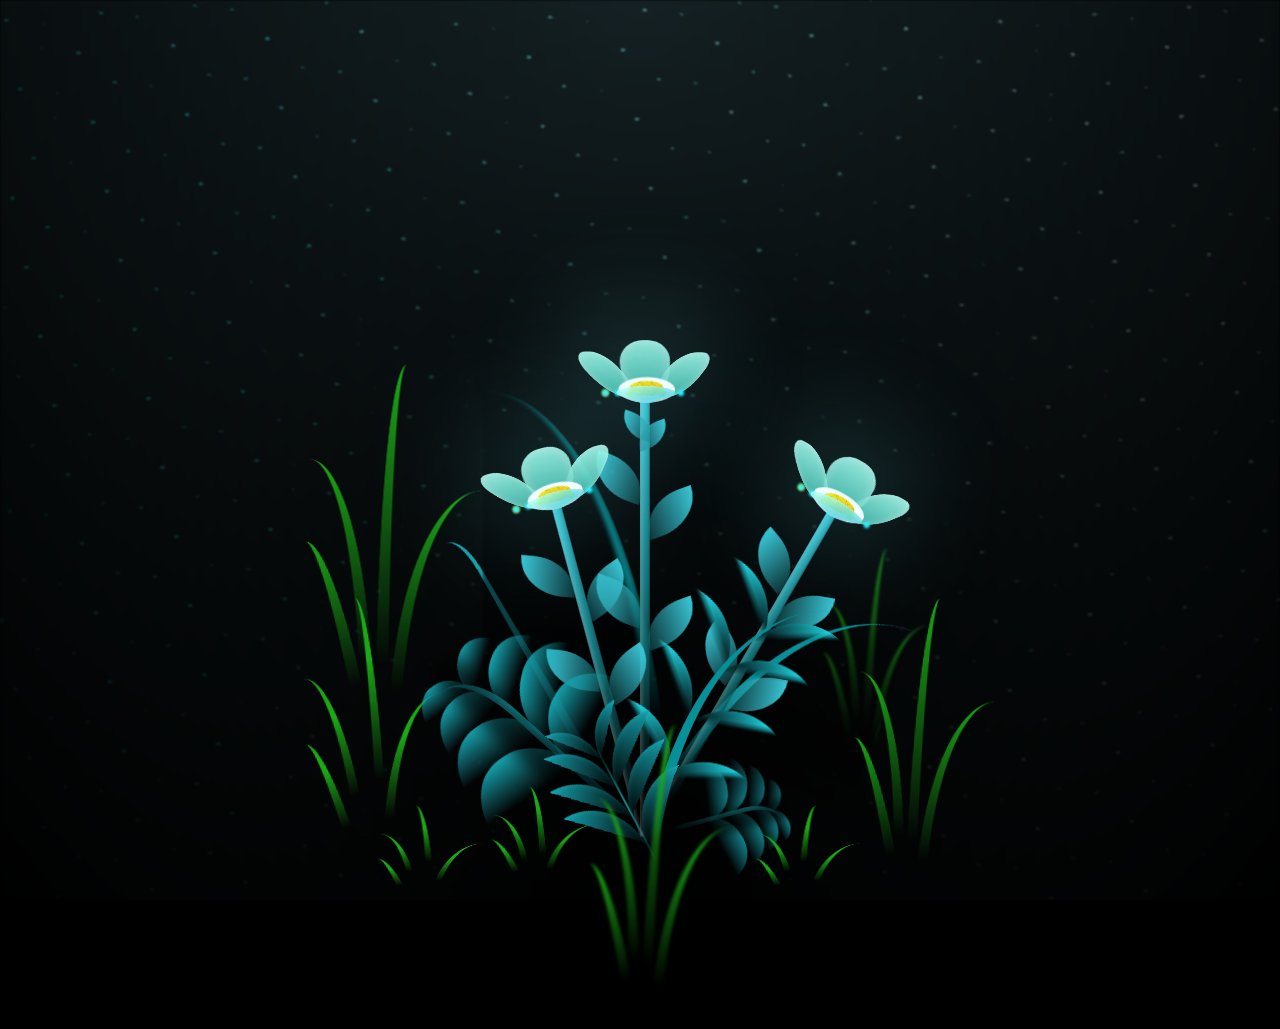
==== index.html @ 1236a578 "Add files via upload" ====
<!DOCTYPE html>
<html lang="en">
<head>
    <meta charset="UTF-8">
    <meta name="viewport" content="width=device-width, initial-scale=1.0">
    <title>Bitanemm⭐</title>
      <link rel="stylesheet" type="text/css" href="style.css">
</head>
  
    <body class="not-loaded">
        <div class="night"></div>
        <div class="flowers">
          <div class="flower flower--1">
            <div class="flower__leafs flower__leafs--1">
              <div class="flower__leaf flower__leaf--1"></div>
              <div class="flower__leaf flower__leaf--2"></div>
              <div class="flower__leaf flower__leaf--3"></div>
              <div class="flower__leaf flower__leaf--4"></div>
              

              <div class="flower__white-circle"></div>
      
              <div class="flower__light flower__light--1"></div>
              <div class="flower__light flower__light--2"></div>
              <div class="flower__light flower__light--3"></div>
              <div class="flower__light flower__light--4"></div>
              <div class="flower__light flower__light--5"></div>
              <div class="flower__light flower__light--6"></div>
              <div class="flower__light flower__light--7"></div>
              <div class="flower__light flower__light--8"></div>
      
            </div>
            <div class="flower__line">
              <div class="flower__line__leaf flower__line__leaf--1"></div>
              <div class="flower__line__leaf flower__line__leaf--2"></div>
              <div class="flower__line__leaf flower__line__leaf--3"></div>
              <div class="flower__line__leaf flower__line__leaf--4"></div>
              <div class="flower__line__leaf flower__line__leaf--5"></div>
              <div class="flower__line__leaf flower__line__leaf--6"></div>
            </div>
          </div>
      
          <div class="flower flower--2">
            <div class="flower__leafs flower__leafs--2">
              <div class="flower__leaf flower__leaf--1"></div>
              <div class="flower__leaf flower__leaf--2"></div>
              <div class="flower__leaf flower__leaf--3"></div>
              <div class="flower__leaf flower__leaf--4"></div>
              <div class="flower__white-circle"></div>
      
              <div class="flower__light flower__light--1"></div>
              <div class="flower__light flower__light--2"></div>
              <div class="flower__light flower__light--3"></div>
              <div class="flower__light flower__light--4"></div>
              <div class="flower__light flower__light--5"></div>
              <div class="flower__light flower__light--6"></div>
              <div class="flower__light flower__light--7"></div>
              <div class="flower__light flower__light--8"></div>
      
            </div>
            <div class="flower__line">
              <div class="flower__line__leaf flower__line__leaf--1"></div>
              <div class="flower__line__leaf flower__line__leaf--2"></div>
              <div class="flower__line__leaf flower__line__leaf--3"></div>
              <div class="flower__line__leaf flower__line__leaf--4"></div>
            </div>
          </div>
      
          <div class="flower flower--3">
            <div class="flower__leafs flower__leafs--3">
              <div class="flower__leaf flower__leaf--1"></div>
              <div class="flower__leaf flower__leaf--2"></div>
              <div class="flower__leaf flower__leaf--3"></div>
              <div class="flower__leaf flower__leaf--4"></div>
              <div class="flower__white-circle"></div>
      
              <div class="flower__light flower__light--1"></div>
              <div class="flower__light flower__light--2"></div>
              <div class="flower__light flower__light--3"></div>
              <div class="flower__light flower__light--4"></div>
              <div class="flower__light flower__light--5"></div>
              <div class="flower__light flower__light--6"></div>
              <div class="flower__light flower__light--7"></div>
              <div class="flower__light flower__light--8"></div>
      
            </div>
            <div class="flower__line">
              <div class="flower__line__leaf flower__line__leaf--1"></div>
              <div class="flower__line__leaf flower__line__leaf--2"></div>
              <div class="flower__line__leaf flower__line__leaf--3"></div>
              <div class="flower__line__leaf flower__line__leaf--4"></div>
            </div>
          </div>
      
          <div class="grow-ans" style="--d:1.2s">
            <div class="flower__g-long">
              <div class="flower__g-long__top"></div>
              <div class="flower__g-long__bottom"></div>
            </div>
          </div>
      
          <div class="growing-grass">
            <div class="flower__grass flower__grass--1">
              <div class="flower__grass--top"></div>
              <div class="flower__grass--bottom"></div>
              <div class="flower__grass__leaf flower__grass__leaf--1"></div>
              <div class="flower__grass__leaf flower__grass__leaf--2"></div>
              <div class="flower__grass__leaf flower__grass__leaf--3"></div>
              <div class="flower__grass__leaf flower__grass__leaf--4"></div>
              <div class="flower__grass__leaf flower__grass__leaf--5"></div>
              <div class="flower__grass__leaf flower__grass__leaf--6"></div>
              <div class="flower__grass__leaf flower__grass__leaf--7"></div>
              <div class="flower__grass__leaf flower__grass__leaf--8"></div>
              <div class="flower__grass__overlay"></div>
            </div>
          </div>
      
          <div class="growing-grass">
            <div class="flower__grass flower__grass--2">
              <div class="flower__grass--top"></div>
              <div class="flower__grass--bottom"></div>
              <div class="flower__grass__leaf flower__grass__leaf--1"></div>
              <div class="flower__grass__leaf flower__grass__leaf--2"></div>
              <div class="flower__grass__leaf flower__grass__leaf--3"></div>
              <div class="flower__grass__leaf flower__grass__leaf--4"></div>
              <div class="flower__grass__leaf flower__grass__leaf--5"></div>
              <div class="flower__grass__leaf flower__grass__leaf--6"></div>
              <div class="flower__grass__leaf flower__grass__leaf--7"></div>
              <div class="flower__grass__leaf flower__grass__leaf--8"></div>
              <div class="flower__grass__overlay"></div>
            </div>
          </div>
      
          <div class="grow-ans" style="--d:2.4s">
            <div class="flower__g-right flower__g-right--1">
              <div class="leaf"></div>
            </div>
          </div>
      
          <div class="grow-ans" style="--d:2.8s">
            <div class="flower__g-right flower__g-right--2">
              <div class="leaf"></div>
            </div>
          </div>
      
          <div class="grow-ans" style="--d:2.8s">
            <div class="flower__g-front">
              <div class="flower__g-front__leaf-wrapper flower__g-front__leaf-wrapper--1">
                <div class="flower__g-front__leaf"></div>
              </div>
              <div class="flower__g-front__leaf-wrapper flower__g-front__leaf-wrapper--2">
                <div class="flower__g-front__leaf"></div>
              </div>
              <div class="flower__g-front__leaf-wrapper flower__g-front__leaf-wrapper--3">
                <div class="flower__g-front__leaf"></div>
              </div>
              <div class="flower__g-front__leaf-wrapper flower__g-front__leaf-wrapper--4">
                <div class="flower__g-front__leaf"></div>
              </div>
              <div class="flower__g-front__leaf-wrapper flower__g-front__leaf-wrapper--5">
                <div class="flower__g-front__leaf"></div>
              </div>
              <div class="flower__g-front__leaf-wrapper flower__g-front__leaf-wrapper--6">
                <div class="flower__g-front__leaf"></div>
              </div>
              <div class="flower__g-front__leaf-wrapper flower__g-front__leaf-wrapper--7">
                <div class="flower__g-front__leaf"></div>
              </div>
              <div class="flower__g-front__leaf-wrapper flower__g-front__leaf-wrapper--8">
                <div class="flower__g-front__leaf"></div>
              </div>
              <div class="flower__g-front__line"></div>
            </div>
          </div>
      
          <div class="grow-ans" style="--d:3.2s">
            <div class="flower__g-fr">
              <div class="leaf"></div>
              <div class="flower__g-fr__leaf flower__g-fr__leaf--1"></div>
              <div class="flower__g-fr__leaf flower__g-fr__leaf--2"></div>
              <div class="flower__g-fr__leaf flower__g-fr__leaf--3"></div>
              <div class="flower__g-fr__leaf flower__g-fr__leaf--4"></div>
              <div class="flower__g-fr__leaf flower__g-fr__leaf--5"></div>
              <div class="flower__g-fr__leaf flower__g-fr__leaf--6"></div>
              <div class="flower__g-fr__leaf flower__g-fr__leaf--7"></div>
              <div class="flower__g-fr__leaf flower__g-fr__leaf--8"></div>
            </div>
          </div>
      
          <div class="long-g long-g--0">
            <div class="grow-ans" style="--d:3s">
              <div class="leaf leaf--0"></div>
            </div>
            <div class="grow-ans" style="--d:2.2s">
              <div class="leaf leaf--1"></div>
            </div>
            <div class="grow-ans" style="--d:3.4s">
              <div class="leaf leaf--2"></div>
            </div>
            <div class="grow-ans" style="--d:3.6s">
              <div class="leaf leaf--3"></div>
            </div>
          </div>
      
          <div class="long-g long-g--1">
            <div class="grow-ans" style="--d:3.6s">
              <div class="leaf leaf--0"></div>
            </div>
            <div class="grow-ans" style="--d:3.8s">
              <div class="leaf leaf--1"></div>
            </div>
            <div class="grow-ans" style="--d:4s">
              <div class="leaf leaf--2"></div>
            </div>
            <div class="grow-ans" style="--d:4.2s">
              <div class="leaf leaf--3"></div>
            </div>
          </div>
      
          <div class="long-g long-g--2">
            <div class="grow-ans" style="--d:4s">
              <div class="leaf leaf--0"></div>
            </div>
            <div class="grow-ans" style="--d:4.2s">
              <div class="leaf leaf--1"></div>
            </div>
            <div class="grow-ans" style="--d:4.4s">
              <div class="leaf leaf--2"></div>
            </div>
            <div class="grow-ans" style="--d:4.6s">
              <div class="leaf leaf--3"></div>
            </div>
          </div>
      
          <div class="long-g long-g--3">
            <div class="grow-ans" style="--d:4s">
              <div class="leaf leaf--0"></div>
            </div>
            <div class="grow-ans" style="--d:4.2s">
              <div class="leaf leaf--1"></div>
            </div>
            <div class="grow-ans" style="--d:3s">
              <div class="leaf leaf--2"></div>
            </div>
            <div class="grow-ans" style="--d:3.6s">
              <div class="leaf leaf--3"></div>
            </div>
          </div>
      
          <div class="long-g long-g--4">
            <div class="grow-ans" style="--d:4s">
              <div class="leaf leaf--0"></div>
            </div>
            <div class="grow-ans" style="--d:4.2s">
              <div class="leaf leaf--1"></div>
            </div>
            <div class="grow-ans" style="--d:3s">
              <div class="leaf leaf--2"></div>
            </div>
            <div class="grow-ans" style="--d:3.6s">
              <div class="leaf leaf--3"></div>
            </div>
          </div>
      
          <div class="long-g long-g--5">
            <div class="grow-ans" style="--d:4s">
              <div class="leaf leaf--0"></div>
            </div>
            <div class="grow-ans" style="--d:4.2s">
              <div class="leaf leaf--1"></div>
            </div>
            <div class="grow-ans" style="--d:3s">
              <div class="leaf leaf--2"></div>
            </div>
            <div class="grow-ans" style="--d:3.6s">
              <div class="leaf leaf--3"></div>
            </div>
          </div>
      
          <div class="long-g long-g--6">
            <div class="grow-ans" style="--d:4.2s">
              <div class="leaf leaf--0"></div>
            </div>
            <div class="grow-ans" style="--d:4.4s">
              <div class="leaf leaf--1"></div>
            </div>
            <div class="grow-ans" style="--d:4.6s">
              <div class="leaf leaf--2"></div>
            </div>
            <div class="grow-ans" style="--d:4.8s">
              <div class="leaf leaf--3"></div>
            </div>
          </div>
      
          <div class="long-g long-g--7">
            <div class="grow-ans" style="--d:3s">
              <div class="leaf leaf--0"></div>
            </div>
            <div class="grow-ans" style="--d:3.2s">
              <div class="leaf leaf--1"></div>
            </div>
            <div class="grow-ans" style="--d:3.5s">
              <div class="leaf leaf--2"></div>
            </div>
            <div class="grow-ans" style="--d:3.6s">
              <div class="leaf leaf--3"></div>
            </div>
          </div>
        </div>
       
        <script src="java.js"></script>
      </body>
</html>
---- style.css ----
*,
*::after,
*::before {
  padding: 0;
  margin: 0;
  box-sizing: border-box;
}

:root {
  --dark-color: #000;
}

body {
  display: flex;
  align-items: flex-end;
  justify-content: center;
  min-height: 100vh;
  background-color: var(--dark-color);
  overflow: hidden;
  perspective: 1000px;
}

.night {
  position: fixed;
  left: 50%;
  top: 0;
  transform: translateX(-50%);
  width: 100%;
  height: 100%;
  filter: blur(0.1vmin);
  background-image: radial-gradient(ellipse at top, transparent 0%, var(--dark-color)), radial-gradient(ellipse at bottom, var(--dark-color), rgba(145, 233, 255, 0.2)), repeating-linear-gradient(220deg, black 0px, black 19px, transparent 19px, transparent 22px), repeating-linear-gradient(189deg, black 0px, black 19px, transparent 19px, transparent 22px), repeating-linear-gradient(148deg, black 0px, black 19px, transparent 19px, transparent 22px), linear-gradient(90deg, #00fffa, #f0f0f0);
}

.flowers {
  position: relative;
  transform: scale(0.7);
}

.flower {
  position: absolute;
  bottom: 10vmin;
  transform-origin: bottom center;
  z-index: 10;
  --fl-speed: 0.8s;
}
.flower--1 {
  animation: moving-flower-1 4s linear infinite;
}
.flower--1 .flower__line {
  height: 70vmin;
  animation-delay: 0.3s;
}
.flower--1 .flower__line__leaf--1 {
  animation: blooming-leaf-right var(--fl-speed) 1.6s backwards;
}
.flower--1 .flower__line__leaf--2 {
  animation: blooming-leaf-right var(--fl-speed) 1.4s backwards;
}
.flower--1 .flower__line__leaf--3 {
  animation: blooming-leaf-left var(--fl-speed) 1.2s backwards;
}
.flower--1 .flower__line__leaf--4 {
  animation: blooming-leaf-left var(--fl-speed) 1s backwards;
}
.flower--1 .flower__line__leaf--5 {
  animation: blooming-leaf-right var(--fl-speed) 1.8s backwards;
}
.flower--1 .flower__line__leaf--6 {
  animation: blooming-leaf-left var(--fl-speed) 2s backwards;
}
.flower--2 {
  left: 50%;
  transform: rotate(30deg);
  animation: moving-flower-2 4s linear infinite;
}
.flower--2 .flower__line {
  height: 60vmin;
  animation-delay: 0.8s;
}
.flower--2 .flower__line__leaf--1 {
  animation: blooming-leaf-right var(--fl-speed) 1.9s backwards;
}
.flower--2 .flower__line__leaf--2 {
  animation: blooming-leaf-right var(--fl-speed) 1.7s backwards;
}
.flower--2 .flower__line__leaf--3 {
  animation: blooming-leaf-left var(--fl-speed) 1.5s backwards;
}
.flower--2 .flower__line__leaf--4 {
  animation: blooming-leaf-left var(--fl-speed) 1.3s backwards;
}
.flower--3 {
  left: 50%;
  transform: rotate(-15deg);
  animation: moving-flower-3 4s linear infinite;
}
.flower--3 .flower__line {
  animation-delay: 0.9s;
}
.flower--3 .flower__line__leaf--1 {
  animation: blooming-leaf-right var(--fl-speed) 2.5s backwards;
}
.flower--3 .flower__line__leaf--2 {
  animation: blooming-leaf-right var(--fl-speed) 2.3s backwards;
}
.flower--3 .flower__line__leaf--3 {
  animation: blooming-leaf-left var(--fl-speed) 2.1s backwards;
}
.flower--3 .flower__line__leaf--4 {
  animation: blooming-leaf-left var(--fl-speed) 1.9s backwards;
}
.flower__leafs {
  position: relative;
  animation: blooming-flower 2s backwards;
}
.flower__leafs--1 {
  animation-delay: 1.1s;
}
.flower__leafs--2 {
  animation-delay: 1.4s;
}
.flower__leafs--3 {
  animation-delay: 1.7s;
}
.flower__leafs::after {
  content: "";
  position: absolute;
  left: 0;
  top: 0;
  transform: translate(-50%, -100%);
  width: 8vmin;
  height: 8vmin;
  background-color: #6bf0ff;
  filter: blur(10vmin);
}
.flower__leaf {
  position: absolute;
  bottom: 0;
  left: 50%;
  width: 8vmin;
  height: 11vmin;
  border-radius: 51% 49% 47% 53%/44% 45% 55% 69%;
  background-color: #65e6cc;
  background-image: linear-gradient(to top, #40bbab, #a7ffee);
  transform-origin: bottom center;
  opacity: 0.9;
  box-shadow: inset 0 0 2vmin rgba(255, 255, 255, 0.5);
}
.flower__leaf--1 {
  transform: translate(-10%, 1%) rotateY(40deg) rotateX(-50deg);
}
.flower__leaf--2 {
  transform: translate(-50%, -4%) rotateX(40deg);
}
.flower__leaf--3 {
  transform: translate(-90%, 0%) rotateY(45deg) rotateX(50deg);
}
.flower__leaf--4 {
  width: 8vmin;
  height: 8vmin;
  transform-origin: bottom left;
  border-radius: 4vmin 10vmin 4vmin 4vmin;
  transform: translate(0%, 18%) rotateX(70deg) rotate(-43deg);
  background-image: linear-gradient(to top, #39c6d6, #a7ffee);
  z-index: 1;
  opacity: 0.8;
}
.flower__white-circle {
  position: absolute;
  left: -3.5vmin;
  top: -3vmin;
  width: 9vmin;
  height: 4vmin;
  border-radius: 50%;
  background-color: #fff;
}
.flower__white-circle::after {
  content: "";
  position: absolute;
  left: 50%;
  top: 45%;
  transform: translate(-50%, -50%);
  width: 60%;
  height: 60%;
  border-radius: inherit;
  background-image: repeating-linear-gradient(135deg, rgba(0, 0, 0, 0.03) 0px, rgba(0, 0, 0, 0.03) 1px, transparent 1px, transparent 12px), repeating-linear-gradient(45deg, rgba(0, 0, 0, 0.03) 0px, rgba(0, 0, 0, 0.03) 1px, transparent 1px, transparent 12px), repeating-linear-gradient(67.5deg, rgba(0, 0, 0, 0.03) 0px, rgba(0, 0, 0, 0.03) 1px, transparent 1px, transparent 12px), repeating-linear-gradient(135deg, rgba(0, 0, 0, 0.03) 0px, rgba(0, 0, 0, 0.03) 1px, transparent 1px, transparent 12px), repeating-linear-gradient(45deg, rgba(0, 0, 0, 0.03) 0px, rgba(0, 0, 0, 0.03) 1px, transparent 1px, transparent 12px), repeating-linear-gradient(112.5deg, rgba(0, 0, 0, 0.03) 0px, rgba(0, 0, 0, 0.03) 1px, transparent 1px, transparent 12px), repeating-linear-gradient(112.5deg, rgba(0, 0, 0, 0.03) 0px, rgba(0, 0, 0, 0.03) 1px, transparent 1px, transparent 12px), repeating-linear-gradient(45deg, rgba(0, 0, 0, 0.03) 0px, rgba(0, 0, 0, 0.03) 1px, transparent 1px, transparent 12px), repeating-linear-gradient(22.5deg, rgba(0, 0, 0, 0.03) 0px, rgba(0, 0, 0, 0.03) 1px, transparent 1px, transparent 12px), repeating-linear-gradient(45deg, rgba(0, 0, 0, 0.03) 0px, rgba(0, 0, 0, 0.03) 1px, transparent 1px, transparent 12px), repeating-linear-gradient(22.5deg, rgba(0, 0, 0, 0.03) 0px, rgba(0, 0, 0, 0.03) 1px, transparent 1px, transparent 12px), repeating-linear-gradient(135deg, rgba(0, 0, 0, 0.03) 0px, rgba(0, 0, 0, 0.03) 1px, transparent 1px, transparent 12px), repeating-linear-gradient(157.5deg, rgba(0, 0, 0, 0.03) 0px, rgba(0, 0, 0, 0.03) 1px, transparent 1px, transparent 12px), repeating-linear-gradient(67.5deg, rgba(0, 0, 0, 0.03) 0px, rgba(0, 0, 0, 0.03) 1px, transparent 1px, transparent 12px), repeating-linear-gradient(67.5deg, rgba(0, 0, 0, 0.03) 0px, rgba(0, 0, 0, 0.03) 1px, transparent 1px, transparent 12px), linear-gradient(90deg, #ffeb12, #ffce00);
}
.flower__line {
  height: 55vmin;
  width: 1.5vmin;
  background-image: linear-gradient(to left, rgba(0, 0, 0, 0.2), transparent, rgba(255, 255, 255, 0.2)), linear-gradient(to top, transparent 10%, #14757a, #39c6d6);
  box-shadow: inset 0 0 2px rgba(0, 0, 0, 0.5);
  animation: grow-flower-tree 4s backwards;
}
.flower__line__leaf {
  --w: 7vmin;
  --h: calc(var(--w) + 2vmin);
  position: absolute;
  top: 20%;
  left: 90%;
  width: var(--w);
  height: var(--h);
  border-top-right-radius: var(--h);
  border-bottom-left-radius: var(--h);
  background-image: linear-gradient(to top, rgba(20, 117, 122, 0.4), #39c6d6);
}
.flower__line__leaf--1 {
  transform: rotate(70deg) rotateY(30deg);
}
.flower__line__leaf--2 {
  top: 45%;
  transform: rotate(70deg) rotateY(30deg);
}
.flower__line__leaf--3, .flower__line__leaf--4, .flower__line__leaf--6 {
  border-top-right-radius: 0;
  border-bottom-left-radius: 0;
  border-top-left-radius: var(--h);
  border-bottom-right-radius: var(--h);
  left: -460%;
  top: 12%;
  transform: rotate(-70deg) rotateY(30deg);
}
.flower__line__leaf--4 {
  top: 40%;
}
.flower__line__leaf--5 {
  top: 0;
  transform-origin: left;
  transform: rotate(70deg) rotateY(30deg) scale(0.6);
}
.flower__line__leaf--6 {
  top: -2%;
  left: -450%;
  transform-origin: right;
  transform: rotate(-70deg) rotateY(30deg) scale(0.6);
}
.flower__light {
  position: absolute;
  bottom: 0vmin;
  width: 1vmin;
  height: 1vmin;
  background-color: #fffb00;
  border-radius: 50%;
  filter: blur(0.2vmin);
  animation: light-ans 4s linear infinite backwards;
}
.flower__light:nth-child(odd) {
  background-color: #23f0ff;
}
.flower__light--1 {
  left: -2vmin;
  animation-delay: 1s;
}
.flower__light--2 {
  left: 3vmin;
  animation-delay: 0.5s;
}
.flower__light--3 {
  left: -6vmin;
  animation-delay: 0.3s;
}
.flower__light--4 {
  left: 6vmin;
  animation-delay: 0.9s;
}
.flower__light--5 {
  left: -1vmin;
  animation-delay: 1.5s;
}
.flower__light--6 {
  left: -4vmin;
  animation-delay: 3s;
}
.flower__light--7 {
  left: 3vmin;
  animation-delay: 2s;
}
.flower__light--8 {
  left: -6vmin;
  animation-delay: 3.5s;
}
.flower__grass {
  --c: #159faa;
  --line-w: 1.5vmin;
  position: absolute;
  bottom: 12vmin;
  left: -7vmin;
  display: flex;
  flex-direction: column;
  align-items: flex-end;
  z-index: 20;
  transform-origin: bottom center;
  transform: rotate(-48deg) rotateY(40deg);
}
.flower__grass--1 {
  animation: moving-grass 2s linear infinite;
}
.flower__grass--2 {
  left: 2vmin;
  bottom: 10vmin;
  transform: scale(0.5) rotate(75deg) rotateX(10deg) rotateY(-200deg);
  opacity: 0.8;
  z-index: 0;
  animation: moving-grass--2 1.5s linear infinite;
}
.flower__grass--top {
  width: 7vmin;
  height: 10vmin;
  border-top-right-radius: 100%;
  border-right: var(--line-w) solid var(--c);
  transform-origin: bottom center;
  transform: rotate(-2deg);
}
.flower__grass--bottom {
  margin-top: -2px;
  width: var(--line-w);
  height: 25vmin;
  background-image: linear-gradient(to top, transparent, var(--c));
}
.flower__grass__leaf {
  --size: 10vmin;
  position: absolute;
  width: calc(var(--size) * 2.1);
  height: var(--size);
  border-top-left-radius: var(--size);
  border-top-right-radius: var(--size);
  background-image: linear-gradient(to top, transparent, transparent 30%, var(--c));
  z-index: 100;
}
.flower__grass__leaf--1 {
  top: -6%;
  left: 30%;
  --size: 6vmin;
  transform: rotate(-20deg);
  animation: growing-grass-ans--1 2s 2.6s backwards;
}
@keyframes growing-grass-ans--1 {
  0% {
    transform-origin: bottom left;
    transform: rotate(-20deg) scale(0);
  }
}
.flower__grass__leaf--2 {
  top: -5%;
  left: -110%;
  --size: 6vmin;
  transform: rotate(10deg);
  animation: growing-grass-ans--2 2s 2.4s linear backwards;
}
@keyframes growing-grass-ans--2 {
  0% {
    transform-origin: bottom right;
    transform: rotate(10deg) scale(0);
  }
}
.flower__grass__leaf--3 {
  top: 5%;
  left: 60%;
  --size: 8vmin;
  transform: rotate(-18deg) rotateX(-20deg);
  animation: growing-grass-ans--3 2s 2.2s linear backwards;
}
@keyframes growing-grass-ans--3 {
  0% {
    transform-origin: bottom left;
    transform: rotate(-18deg) rotateX(-20deg) scale(0);
  }
}
.flower__grass__leaf--4 {
  top: 6%;
  left: -135%;
  --size: 8vmin;
  transform: rotate(2deg);
  animation: growing-grass-ans--4 2s 2s linear backwards;
}
@keyframes growing-grass-ans--4 {
  0% {
    transform-origin: bottom right;
    transform: rotate(2deg) scale(0);
  }
}
.flower__grass__leaf--5 {
  top: 20%;
  left: 60%;
  --size: 10vmin;
  transform: rotate(-24deg) rotateX(-20deg);
  animation: growing-grass-ans--5 2s 1.8s linear backwards;
}
@keyframes growing-grass-ans--5 {
  0% {
    transform-origin: bottom left;
    transform: rotate(-24deg) rotateX(-20deg) scale(0);
  }
}
.flower__grass__leaf--6 {
  top: 22%;
  left: -180%;
  --size: 10vmin;
  transform: rotate(10deg);
  animation: growing-grass-ans--6 2s 1.6s linear backwards;
}
@keyframes growing-grass-ans--6 {
  0% {
    transform-origin: bottom right;
    transform: rotate(10deg) scale(0);
  }
}
.flower__grass__leaf--7 {
  top: 39%;
  left: 70%;
  --size: 10vmin;
  transform: rotate(-10deg);
  animation: growing-grass-ans--7 2s 1.4s linear backwards;
}
@keyframes growing-grass-ans--7 {
  0% {
    transform-origin: bottom left;
    transform: rotate(-10deg) scale(0);
  }
}
.flower__grass__leaf--8 {
  top: 40%;
  left: -215%;
  --size: 11vmin;
  transform: rotate(10deg);
  animation: growing-grass-ans--8 2s 1.2s linear backwards;
}
@keyframes growing-grass-ans--8 {
  0% {
    transform-origin: bottom right;
    transform: rotate(10deg) scale(0);
  }
}
.flower__grass__overlay {
  position: absolute;
  top: -10%;
  right: 0%;
  width: 100%;
  height: 100%;
  background-color: rgba(0, 0, 0, 0.6);
  filter: blur(1.5vmin);
  z-index: 100;
}
.flower__g-long {
  --w: 2vmin;
  --h: 6vmin;
  --c: #159faa;
  position: absolute;
  bottom: 10vmin;
  left: -3vmin;
  transform-origin: bottom center;
  transform: rotate(-30deg) rotateY(-20deg);
  display: flex;
  flex-direction: column;
  align-items: flex-end;
  animation: flower-g-long-ans 3s linear infinite;
}
@keyframes flower-g-long-ans {
  0%, 100% {
    transform: rotate(-30deg) rotateY(-20deg);
  }
  50% {
    transform: rotate(-32deg) rotateY(-20deg);
  }
}
.flower__g-long__top {
  top: calc(var(--h) * -1);
  width: calc(var(--w) + 1vmin);
  height: var(--h);
  border-top-right-radius: 100%;
  border-right: 0.7vmin solid var(--c);
  transform: translate(-0.7vmin, 1vmin);
}
.flower__g-long__bottom {
  width: var(--w);
  height: 50vmin;
  transform-origin: bottom center;
  background-image: linear-gradient(to top, transparent 30%, var(--c));
  box-shadow: inset 0 0 2px rgba(0, 0, 0, 0.5);
  clip-path: polygon(35% 0, 65% 1%, 100% 100%, 0% 100%);
}
.flower__g-right {
  position: absolute;
  bottom: 6vmin;
  left: -2vmin;
  transform-origin: bottom left;
  transform: rotate(20deg);
}
.flower__g-right .leaf {
  width: 30vmin;
  height: 50vmin;
  border-top-left-radius: 100%;
  border-left: 2vmin solid #079097;
  background-image: linear-gradient(to bottom, transparent, var(--dark-color) 60%);
  mask-image: linear-gradient(to top, transparent 30%, #079097 60%);
}
.flower__g-right--1 {
  animation: flower-g-right-ans 2.5s linear infinite;
}
.flower__g-right--2 {
  left: 5vmin;
  transform: rotateY(-180deg);
  animation: flower-g-right-ans--2 3s linear infinite;
}
.flower__g-right--2 .leaf {
  height: 75vmin;
  filter: blur(0.3vmin);
  opacity: 0.8;
}
@keyframes flower-g-right-ans {
  0%, 100% {
    transform: rotate(20deg);
  }
  50% {
    transform: rotate(24deg) rotateX(-20deg);
  }
}
@keyframes flower-g-right-ans--2 {
  0%, 100% {
    transform: rotateY(-180deg) rotate(0deg) rotateX(-20deg);
  }
  50% {
    transform: rotateY(-180deg) rotate(6deg) rotateX(-20deg);
  }
}
.flower__g-front {
  position: absolute;
  bottom: 6vmin;
  left: 2.5vmin;
  z-index: 100;
  transform-origin: bottom center;
  transform: rotate(-28deg) rotateY(30deg) scale(1.04);
  animation: flower__g-front-ans 2s linear infinite;
}
@keyframes flower__g-front-ans {
  0%, 100% {
    transform: rotate(-28deg) rotateY(30deg) scale(1.04);
  }
  50% {
    transform: rotate(-35deg) rotateY(40deg) scale(1.04);
  }
}
.flower__g-front__line {
  width: 0.3vmin;
  height: 20vmin;
  background-image: linear-gradient(to top, transparent, #079097, transparent 100%);
  position: relative;
}
.flower__g-front__leaf-wrapper {
  position: absolute;
  top: 0;
  left: 0;
  transform-origin: bottom left;
  transform: rotate(10deg);
}
.flower__g-front__leaf-wrapper:nth-child(even) {
  left: 0vmin;
  transform: rotateY(-180deg) rotate(5deg);
  animation: flower__g-front__leaf-left-ans 1s ease-in backwards;
}
.flower__g-front__leaf-wrapper:nth-child(odd) {
  animation: flower__g-front__leaf-ans 1s ease-in backwards;
}
.flower__g-front__leaf-wrapper--1 {
  top: -8vmin;
  transform: scale(0.7);
  animation: flower__g-front__leaf-ans 1s 5.5s ease-in backwards !important;
}
.flower__g-front__leaf-wrapper--2 {
  top: -8vmin;
  transform: rotateY(-180deg) scale(0.7) !important;
  animation: flower__g-front__leaf-left-ans-2 1s 4.6s ease-in backwards !important;
}
.flower__g-front__leaf-wrapper--3 {
  top: -3vmin;
  animation: flower__g-front__leaf-ans 1s 4.6s ease-in backwards;
}
.flower__g-front__leaf-wrapper--4 {
  top: -3vmin;
  transform: rotateY(-180deg) scale(0.9) !important;
  animation: flower__g-front__leaf-left-ans-2 1s 4.6s ease-in backwards !important;
}
@keyframes flower__g-front__leaf-left-ans-2 {
  0% {
    transform: rotateY(-180deg) scale(0);
  }
}
.flower__g-front__leaf-wrapper--5, .flower__g-front__leaf-wrapper--6 {
  top: 2vmin;
}
.flower__g-front__leaf-wrapper--7, .flower__g-front__leaf-wrapper--8 {
  top: 6.5vmin;
}
.flower__g-front__leaf-wrapper--2 {
  animation-delay: 5.2s !important;
}
.flower__g-front__leaf-wrapper--3 {
  animation-delay: 4.9s !important;
}
.flower__g-front__leaf-wrapper--5 {
  animation-delay: 4.3s !important;
}
.flower__g-front__leaf-wrapper--6 {
  animation-delay: 4.1s !important;
}
.flower__g-front__leaf-wrapper--7 {
  animation-delay: 3.8s !important;
}
.flower__g-front__leaf-wrapper--8 {
  animation-delay: 3.5s !important;
}
@keyframes flower__g-front__leaf-ans {
  0% {
    transform: rotate(10deg) scale(0);
  }
}
@keyframes flower__g-front__leaf-left-ans {
  0% {
    transform: rotateY(-180deg) rotate(5deg) scale(0);
  }
}
.flower__g-front__leaf {
  width: 10vmin;
  height: 10vmin;
  border-radius: 100% 0% 0% 100%/100% 100% 0% 0%;
  box-shadow: inset 0 2px 1vmin rgba(44, 238, 252, 0.2);
  background-image: linear-gradient(to bottom left, transparent, var(--dark-color)), linear-gradient(to bottom right, #159faa 50%, transparent 50%, transparent);
  -webkit-mask-image: linear-gradient(to bottom right, #159faa 50%, transparent 50%, transparent);
  mask-image: linear-gradient(to bottom right, #159faa 50%, transparent 50%, transparent);
}
.flower__g-fr {
  position: absolute;
  bottom: -4vmin;
  left: vmin;
  transform-origin: bottom left;
  z-index: 10;
  animation: flower__g-fr-ans 2s linear infinite;
}
@keyframes flower__g-fr-ans {
  0%, 100% {
    transform: rotate(2deg);
  }
  50% {
    transform: rotate(4deg);
  }
}
.flower__g-fr .leaf {
  width: 30vmin;
  height: 50vmin;
  border-top-left-radius: 100%;
  border-left: 2vmin solid #079097;
  mask-image: linear-gradient(to top, transparent 25%, #079097 50%);
  position: relative;
  z-index: 1;
}
.flower__g-fr__leaf {
  position: absolute;
  top: 0;
  left: 0;
  width: 10vmin;
  height: 10vmin;
  border-radius: 100% 0% 0% 100%/100% 100% 0% 0%;
  box-shadow: inset 0 2px 1vmin rgba(44, 238, 252, 0.2);
  background-image: linear-gradient(to bottom left, transparent, var(--dark-color) 98%), linear-gradient(to bottom right, #23f0ff 45%, transparent 50%, transparent);
  mask-image: linear-gradient(135deg, #159faa 40%, transparent 50%, transparent);
}
.flower__g-fr__leaf--1 {
  left: 20vmin;
  transform: rotate(45deg);
  animation: flower__g-fr-leaft-ans-1 0.5s 5.2s linear backwards;
}
@keyframes flower__g-fr-leaft-ans-1 {
  0% {
    transform-origin: left;
    transform: rotate(45deg) scale(0);
  }
}
.flower__g-fr__leaf--2 {
  left: 12vmin;
  top: -7vmin;
  transform: rotate(25deg) rotateY(-180deg);
  animation: flower__g-fr-leaft-ans-6 0.5s 5s linear backwards;
}
.flower__g-fr__leaf--3 {
  left: 15vmin;
  top: 6vmin;
  transform: rotate(55deg);
  animation: flower__g-fr-leaft-ans-5 0.5s 4.8s linear backwards;
}
.flower__g-fr__leaf--4 {
  left: 6vmin;
  top: -2vmin;
  transform: rotate(25deg) rotateY(-180deg);
  animation: flower__g-fr-leaft-ans-6 0.5s 4.6s linear backwards;
}
.flower__g-fr__leaf--5 {
  left: 10vmin;
  top: 14vmin;
  transform: rotate(55deg);
  animation: flower__g-fr-leaft-ans-5 0.5s 4.4s linear backwards;
}
@keyframes flower__g-fr-leaft-ans-5 {
  0% {
    transform-origin: left;
    transform: rotate(55deg) scale(0);
  }
}
.flower__g-fr__leaf--6 {
  left: 0vmin;
  top: 6vmin;
  transform: rotate(25deg) rotateY(-180deg);
  animation: flower__g-fr-leaft-ans-6 0.5s 4.2s linear backwards;
}
@keyframes flower__g-fr-leaft-ans-6 {
  0% {
    transform-origin: right;
    transform: rotate(25deg) rotateY(-180deg) scale(0);
  }
}
.flower__g-fr__leaf--7 {
  left: 5vmin;
  top: 22vmin;
  transform: rotate(45deg);
  animation: flower__g-fr-leaft-ans-7 0.5s 4s linear backwards;
}
@keyframes flower__g-fr-leaft-ans-7 {
  0% {
    transform-origin: left;
    transform: rotate(45deg) scale(0);
  }
}
.flower__g-fr__leaf--8 {
  left: -4vmin;
  top: 15vmin;
  transform: rotate(15deg) rotateY(-180deg);
  animation: flower__g-fr-leaft-ans-8 0.5s 3.8s linear backwards;
}
@keyframes flower__g-fr-leaft-ans-8 {
  0% {
    transform-origin: right;
    transform: rotate(15deg) rotateY(-180deg) scale(0);
  }
}

.long-g {
  position: absolute;
  bottom: 25vmin;
  left: -42vmin;
  transform-origin: bottom left;
}
.long-g--1 {
  bottom: 0vmin;
  transform: scale(0.8) rotate(-5deg);
}
.long-g--1 .leaf {
mask-image: linear-gradient(to top, transparent 40%, #079097 80%) !important;
}
.long-g--1 .leaf--1 {
  --w: 5vmin;
  --h: 60vmin;
  left: -2vmin;
  transform: rotate(3deg) rotateY(-180deg);
}
.long-g--2, .long-g--3 {
  bottom: -3vmin;
  left: -35vmin;
  transform-origin: center;
  transform: scale(0.6) rotateX(60deg);
}
.long-g--2 .leaf, .long-g--3 .leaf {
  mask-image: linear-gradient(to top, transparent 50%, #079097 80%) !important;
}
.long-g--2 .leaf--1, .long-g--3 .leaf--1 {
  left: -1vmin;
  transform: rotateY(-180deg);
}
.long-g--3 {
  left: -17vmin;
  bottom: 0vmin;
}
.long-g--3 .leaf {
  mask-image: linear-gradient(to top, transparent 40%, #079097 80%) !important;
}
.long-g--4 {
  left: 25vmin;
  bottom: -3vmin;
  transform-origin: center;
  transform: scale(0.6) rotateX(60deg);
}
.long-g--4 .leaf {
  mask-image: linear-gradient(to top, transparent 50%, #079097 80%) !important;
}
.long-g--5 {
  left: 42vmin;
  bottom: 0vmin;
  transform: scale(0.8) rotate(2deg);
}
.long-g--6 {
  left: 0vmin;
  bottom: -20vmin;
  z-index: 100;
  filter: blur(0.3vmin);
  transform: scale(0.8) rotate(2deg);
}
.long-g--7 {
  left: 35vmin;
  bottom: 20vmin;
  z-index: -1;
  filter: blur(0.3vmin);
  transform: scale(0.6) rotate(2deg);
  opacity: 0.7;
}
.long-g .leaf {
  --w: 15vmin;
  --h: 40vmin;
  --c: #1aaa15;
  position: absolute;
  bottom: 0;
  width: var(--w);
  height: var(--h);
  border-top-left-radius: 100%;
  border-left: 2vmin solid var(--c);
  mask-image: linear-gradient(to top, transparent 20%, var(--dark-color));
  transform-origin: bottom center;
}
.long-g .leaf--0 {
  left: 2vmin;
  animation: leaf-ans-1 4s linear infinite;
}
.long-g .leaf--1 {
  --w: 5vmin;
  --h: 60vmin;
  animation: leaf-ans-1 4s linear infinite;
}
.long-g .leaf--2 {
  --w: 10vmin;
  --h: 40vmin;
  left: -0.5vmin;
  bottom: 5vmin;
  transform-origin: bottom left;
  transform: rotateY(-180deg);
  animation: leaf-ans-2 3s linear infinite;
}
.long-g .leaf--3 {
  --w: 5vmin;
  --h: 30vmin;
  left: -1vmin;
  bottom: 3.2vmin;
  transform-origin: bottom left;
  transform: rotate(-10deg) rotateY(-180deg);
  animation: leaf-ans-3 3s linear infinite;
}

@keyframes leaf-ans-1 {
  0%, 100% {
    transform: rotate(-5deg) scale(1);
  }
  50% {
    transform: rotate(5deg) scale(1.1);
  }
}
@keyframes leaf-ans-2 {
  0%, 100% {
    transform: rotateY(-180deg) rotate(5deg);
  }
  50% {
    transform: rotateY(-180deg) rotate(0deg) scale(1.1);
  }
}
@keyframes leaf-ans-3 {
  0%, 100% {
    transform: rotate(-10deg) rotateY(-180deg);
  }
  50% {
    transform: rotate(-20deg) rotateY(-180deg);
  }
}
.grow-ans {
  animation: grow-ans 2s var(--d) backwards;
}

@keyframes grow-ans {
  0% {
    transform: scale(0);
    opacity: 0;
  }
}
@keyframes light-ans {
  0% {
    opacity: 0;
    transform: translateY(0vmin);
  }
  25% {
    opacity: 1;
    transform: translateY(-5vmin) translateX(-2vmin);
  }
  50% {
    opacity: 1;
    transform: translateY(-15vmin) translateX(2vmin);
    filter: blur(0.2vmin);
  }
  75% {
    transform: translateY(-20vmin) translateX(-2vmin);
    filter: blur(0.2vmin);
  }
  100% {
    transform: translateY(-30vmin);
    opacity: 0;
    filter: blur(1vmin);
  }
}
@keyframes moving-flower-1 {
  0%, 100% {
    transform: rotate(2deg);
  }
  50% {
    transform: rotate(-2deg);
  }
}
@keyframes moving-flower-2 {
  0%, 100% {
    transform: rotate(18deg);
  }
  50% {
    transform: rotate(14deg);
  }
}
@keyframes moving-flower-3 {
  0%, 100% {
    transform: rotate(-18deg);
  }
  50% {
    transform: rotate(-20deg) rotateY(-10deg);
  }
}
@keyframes blooming-leaf-right {
  0% {
    transform-origin: left;
    transform: rotate(70deg) rotateY(30deg) scale(0);
  }
}
@keyframes blooming-leaf-left {
  0% {
    transform-origin: right;
    transform: rotate(-70deg) rotateY(30deg) scale(0);
  }
}
@keyframes grow-flower-tree {
  0% {
    height: 0;
    border-radius: 1vmin;
  }
}
@keyframes blooming-flower {
  0% {
    transform: scale(0);
  }
}
@keyframes moving-grass {
  0%, 100% {
    transform: rotate(-48deg) rotateY(40deg);
  }
  50% {
    transform: rotate(-50deg) rotateY(40deg);
  }
}
@keyframes moving-grass--2 {
  0%, 100% {
    transform: scale(0.5) rotate(75deg) rotateX(10deg) rotateY(-200deg);
  }
  50% {
    transform: scale(0.5) rotate(79deg) rotateX(10deg) rotateY(-200deg);
  }
}
.growing-grass {
  animation: growing-grass-ans 1s 2s backwards;
}

@keyframes growing-grass-ans {
  0% {
    transform: scale(0);
  }
}
.not-loaded * {
  animation-play-state: paused !important;
}
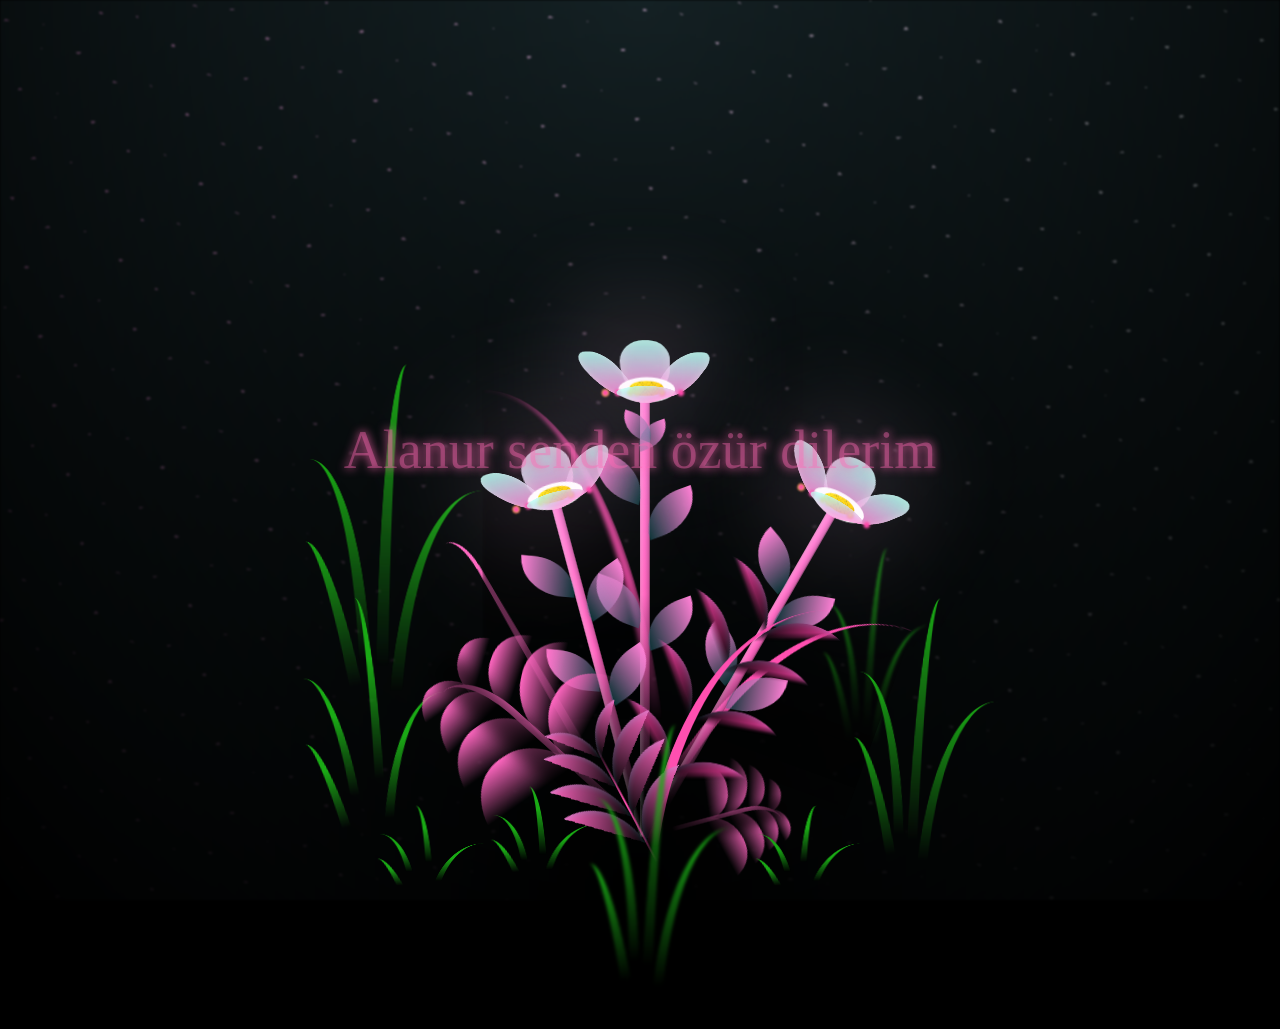
==== commit 8f138154: "Add files via upload" ====
--- a/index.html
+++ b/index.html
@@ -3,8 +3,8 @@
 <head>
     <meta charset="UTF-8">
     <meta name="viewport" content="width=device-width, initial-scale=1.0">
-    <title>Bitanemm⭐</title>
-      <link rel="stylesheet" type="text/css" href="style.css">
+    <title>Güzelim</title>
+      <link rel="stylesheet" type="text/css" href="style1.0.css">
 </head>
   
     <body class="not-loaded">
--- a/style1.0.css
+++ b/style1.0.css
@@ -0,0 +1,1001 @@
+*,
+*::after,
+*::before {
+  padding: 0;
+  margin: 0;
+  box-sizing: border-box;
+}
+
+:root {
+  --dark-color: #000;
+}
+
+body {
+  display: flex;
+  align-items: flex-end;
+  justify-content: center;
+  min-height: 100vh;
+  background-color: var(--dark-color);
+  overflow: hidden;
+  perspective: 1000px;
+}
+
+.night {
+  position: fixed;
+  left: 50%;
+  top: 0;
+  transform: translateX(-50%);
+  width: 100%;
+  height: 100%;
+  filter: blur(0.1vmin);
+  background-image: radial-gradient(ellipse at top, transparent 0%, var(--dark-color)), radial-gradient(ellipse at bottom, var(--dark-color), rgba(145, 233, 255, 0.2)), repeating-linear-gradient(220deg, black 0px, black 19px, transparent 19px, transparent 22px), repeating-linear-gradient(189deg, black 0px, black 19px, transparent 19px, transparent 22px), repeating-linear-gradient(148deg, black 0px, black 19px, transparent 19px, transparent 22px), linear-gradient(90deg, #ff80d5, #f0f0f0);
+}
+
+.flowers {
+  position: relative;
+  transform: scale(0.7);
+}
+
+.flower {
+  position: absolute;
+  bottom: 10vmin;
+  transform-origin: bottom center;
+  z-index: 10;
+  --fl-speed: 0.8s;
+}
+.flower--1 {
+  animation: moving-flower-1 4s linear infinite;
+}
+.flower--1 .flower__line {
+  height: 70vmin;
+  animation-delay: 0.3s;
+}
+.flower--1 .flower__line__leaf--1 {
+  animation: blooming-leaf-right var(--fl-speed) 1.6s backwards;
+}
+.flower--1 .flower__line__leaf--2 {
+  animation: blooming-leaf-right var(--fl-speed) 1.4s backwards;
+}
+.flower--1 .flower__line__leaf--3 {
+  animation: blooming-leaf-left var(--fl-speed) 1.2s backwards;
+}
+.flower--1 .flower__line__leaf--4 {
+  animation: blooming-leaf-left var(--fl-speed) 1s backwards;
+}
+.flower--1 .flower__line__leaf--5 {
+  animation: blooming-leaf-right var(--fl-speed) 1.8s backwards;
+}
+.flower--1 .flower__line__leaf--6 {
+  animation: blooming-leaf-left var(--fl-speed) 2s backwards;
+}
+.flower--2 {
+  left: 50%;
+  transform: rotate(30deg);
+  animation: moving-flower-2 4s linear infinite;
+}
+.flower--2 .flower__line {
+  height: 60vmin;
+  animation-delay: 0.8s;
+}
+.flower--2 .flower__line__leaf--1 {
+  animation: blooming-leaf-right var(--fl-speed) 1.9s backwards;
+}
+.flower--2 .flower__line__leaf--2 {
+  animation: blooming-leaf-right var(--fl-speed) 1.7s backwards;
+}
+.flower--2 .flower__line__leaf--3 {
+  animation: blooming-leaf-left var(--fl-speed) 1.5s backwards;
+}
+.flower--2 .flower__line__leaf--4 {
+  animation: blooming-leaf-left var(--fl-speed) 1.3s backwards;
+}
+.flower--3 {
+  left: 50%;
+  transform: rotate(-15deg);
+  animation: moving-flower-3 4s linear infinite;
+}
+.flower--3 .flower__line {
+  animation-delay: 0.9s;
+}
+.flower--3 .flower__line__leaf--1 {
+  animation: blooming-leaf-right var(--fl-speed) 2.5s backwards;
+}
+.flower--3 .flower__line__leaf--2 {
+  animation: blooming-leaf-right var(--fl-speed) 2.3s backwards;
+}
+.flower--3 .flower__line__leaf--3 {
+  animation: blooming-leaf-left var(--fl-speed) 2.1s backwards;
+}
+.flower--3 .flower__line__leaf--4 {
+  animation: blooming-leaf-left var(--fl-speed) 1.9s backwards;
+}
+.flower__leafs {
+  position: relative;
+  animation: blooming-flower 2s backwards;
+}
+.flower__leafs--1 {
+  animation-delay: 1.1s;
+}
+.flower__leafs--2 {
+  animation-delay: 1.4s;
+}
+.flower__leafs--3 {
+  animation-delay: 1.7s;
+}
+.flower__leafs::after {
+  content: "";
+  position: absolute;
+  left: 0;
+  top: 0;
+  transform: translate(-50%, -100%);
+  width: 8vmin;
+  height: 8vmin;
+  background-color: #ffc6f4;
+  filter: blur(10vmin);
+}
+.flower__leaf {
+  position: absolute;
+  bottom: 0;
+  left: 50%;
+  width: 8vmin;
+  height: 11vmin;
+  border-radius: 51% 49% 47% 53%/44% 45% 55% 69%;
+  background-color: #ffbaf4;
+  background-image: linear-gradient(to top, #ff80d5, #a7ffee);
+  transform-origin: bottom center;
+  opacity: 0.9;
+  box-shadow: inset 0 0 2vmin rgba(255, 255, 255, 0.5);
+}
+.flower__leaf--1 {
+  transform: translate(-10%, 1%) rotateY(40deg) rotateX(-50deg);
+}
+.flower__leaf--2 {
+  transform: translate(-50%, -4%) rotateX(40deg);
+}
+.flower__leaf--3 {
+  transform: translate(-90%, 0%) rotateY(45deg) rotateX(50deg);
+}
+.flower__leaf--4 {
+  width: 8vmin;
+  height: 8vmin;
+  transform-origin: bottom left;
+  border-radius: 4vmin 10vmin 4vmin 4vmin;
+  transform: translate(0%, 18%) rotateX(70deg) rotate(-43deg);
+  background-image: linear-gradient(to top, #ff80d5, #a7ffee);
+  z-index: 1;
+  opacity: 0.8;
+}
+.flower__white-circle {
+  position: absolute;
+  left: -3.5vmin;
+  top: -3vmin;
+  width: 9vmin;
+  height: 4vmin;
+  border-radius: 50%;
+  background-color: #fff;
+}
+.flower__white-circle::after {
+  content: "";
+  position: absolute;
+  left: 50%;
+  top: 45%;
+  transform: translate(-50%, -50%);
+  width: 60%;
+  height: 60%;
+  border-radius: inherit;
+  background-image: repeating-linear-gradient(135deg, rgba(0, 0, 0, 0.03) 0px, rgba(0, 0, 0, 0.03) 1px, transparent 1px, transparent 12px), repeating-linear-gradient(45deg, rgba(0, 0, 0, 0.03) 0px, rgba(0, 0, 0, 0.03) 1px, transparent 1px, transparent 12px), repeating-linear-gradient(67.5deg, rgba(0, 0, 0, 0.03) 0px, rgba(0, 0, 0, 0.03) 1px, transparent 1px, transparent 12px), repeating-linear-gradient(135deg, rgba(0, 0, 0, 0.03) 0px, rgba(0, 0, 0, 0.03) 1px, transparent 1px, transparent 12px), repeating-linear-gradient(45deg, rgba(0, 0, 0, 0.03) 0px, rgba(0, 0, 0, 0.03) 1px, transparent 1px, transparent 12px), repeating-linear-gradient(112.5deg, rgba(0, 0, 0, 0.03) 0px, rgba(0, 0, 0, 0.03) 1px, transparent 1px, transparent 12px), repeating-linear-gradient(112.5deg, rgba(0, 0, 0, 0.03) 0px, rgba(0, 0, 0, 0.03) 1px, transparent 1px, transparent 12px), repeating-linear-gradient(45deg, rgba(0, 0, 0, 0.03) 0px, rgba(0, 0, 0, 0.03) 1px, transparent 1px, transparent 12px), repeating-linear-gradient(22.5deg, rgba(0, 0, 0, 0.03) 0px, rgba(0, 0, 0, 0.03) 1px, transparent 1px, transparent 12px), repeating-linear-gradient(45deg, rgba(0, 0, 0, 0.03) 0px, rgba(0, 0, 0, 0.03) 1px, transparent 1px, transparent 12px), repeating-linear-gradient(22.5deg, rgba(0, 0, 0, 0.03) 0px, rgba(0, 0, 0, 0.03) 1px, transparent 1px, transparent 12px), repeating-linear-gradient(135deg, rgba(0, 0, 0, 0.03) 0px, rgba(0, 0, 0, 0.03) 1px, transparent 1px, transparent 12px), repeating-linear-gradient(157.5deg, rgba(0, 0, 0, 0.03) 0px, rgba(0, 0, 0, 0.03) 1px, transparent 1px, transparent 12px), repeating-linear-gradient(67.5deg, rgba(0, 0, 0, 0.03) 0px, rgba(0, 0, 0, 0.03) 1px, transparent 1px, transparent 12px), repeating-linear-gradient(67.5deg, rgba(0, 0, 0, 0.03) 0px, rgba(0, 0, 0, 0.03) 1px, transparent 1px, transparent 12px), linear-gradient(90deg, #ffeb12, #ffce00);
+}
+.flower__line {
+  height: 55vmin;
+  width: 1.5vmin;
+  background-image: linear-gradient(to left, rgba(0, 0, 0, 0.2), transparent, rgba(255, 255, 255, 0.2)), linear-gradient(to top, transparent 10%, #ff66c0, #ff80d5);
+  box-shadow: inset 0 0 2px rgba(0, 0, 0, 0.5);
+  animation: grow-flower-tree 4s backwards;
+}
+.flower__line__leaf {
+  --w: 7vmin;
+  --h: calc(var(--w) + 2vmin);
+  position: absolute;
+  top: 20%;
+  left: 90%;
+  width: var(--w);
+  height: var(--h);
+  border-top-right-radius: var(--h);
+  border-bottom-left-radius: var(--h);
+  background-image: linear-gradient(to top, rgba(20, 117, 122, 0.4), #ff80d5);
+}
+.flower__line__leaf--1 {
+  transform: rotate(70deg) rotateY(30deg);
+}
+.flower__line__leaf--2 {
+  top: 45%;
+  transform: rotate(70deg) rotateY(30deg);
+}
+.flower__line__leaf--3, .flower__line__leaf--4, .flower__line__leaf--6 {
+  border-top-right-radius: 0;
+  border-bottom-left-radius: 0;
+  border-top-left-radius: var(--h);
+  border-bottom-right-radius: var(--h);
+  left: -460%;
+  top: 12%;
+  transform: rotate(-70deg) rotateY(30deg);
+}
+.flower__line__leaf--4 {
+  top: 40%;
+}
+.flower__line__leaf--5 {
+  top: 0;
+  transform-origin: left;
+  transform: rotate(70deg) rotateY(30deg) scale(0.6);
+}
+.flower__line__leaf--6 {
+  top: -2%;
+  left: -450%;
+  transform-origin: right;
+  transform: rotate(-70deg) rotateY(30deg) scale(0.6);
+}
+.flower__light {
+  position: absolute;
+  bottom: 0vmin;
+  width: 1vmin;
+  height: 1vmin;
+  background-color: #fffb00;
+  border-radius: 50%;
+  filter: blur(0.2vmin);
+  animation: light-ans 4s linear infinite backwards;
+}
+.flower__light:nth-child(odd) {
+  background-color: #ff40a5;
+}
+.flower__light--1 {
+  left: -2vmin;
+  animation-delay: 1s;
+}
+.flower__light--2 {
+  left: 3vmin;
+  animation-delay: 0.5s;
+}
+.flower__light--3 {
+  left: -6vmin;
+  animation-delay: 0.3s;
+}
+.flower__light--4 {
+  left: 6vmin;
+  animation-delay: 0.9s;
+}
+.flower__light--5 {
+  left: -1vmin;
+  animation-delay: 1.5s;
+}
+.flower__light--6 {
+  left: -4vmin;
+  animation-delay: 3s;
+}
+.flower__light--7 {
+  left: 3vmin;
+  animation-delay: 2s;
+}
+.flower__light--8 {
+  left: -6vmin;
+  animation-delay: 3.5s;
+}
+.flower__grass {
+  --c: #ff66c0;
+  --line-w: 1.5vmin;
+  position: absolute;
+  bottom: 12vmin;
+  left: -7vmin;
+  display: flex;
+  flex-direction: column;
+  align-items: flex-end;
+  z-index: 20;
+  transform-origin: bottom center;
+  transform: rotate(-48deg) rotateY(40deg);
+}
+.flower__grass--1 {
+  animation: moving-grass 2s linear infinite;
+}
+.flower__grass--2 {
+  left: 2vmin;
+  bottom: 10vmin;
+  transform: scale(0.5) rotate(75deg) rotateX(10deg) rotateY(-200deg);
+  opacity: 0.8;
+  z-index: 0;
+  animation: moving-grass--2 1.5s linear infinite;
+}
+.flower__grass--top {
+  width: 7vmin;
+  height: 10vmin;
+  border-top-right-radius: 100%;
+  border-right: var(--line-w) solid var(--c);
+  transform-origin: bottom center;
+  transform: rotate(-2deg);
+}
+.flower__grass--bottom {
+  margin-top: -2px;
+  width: var(--line-w);
+  height: 25vmin;
+  background-image: linear-gradient(to top, transparent, var(--c));
+}
+.flower__grass__leaf {
+  --size: 10vmin;
+  position: absolute;
+  width: calc(var(--size) * 2.1);
+  height: var(--size);
+  border-top-left-radius: var(--size);
+  border-top-right-radius: var(--size);
+  background-image: linear-gradient(to top, transparent, transparent 30%, var(--c));
+  z-index: 100;
+}
+.flower__grass__leaf--1 {
+  top: -6%;
+  left: 30%;
+  --size: 6vmin;
+  transform: rotate(-20deg);
+  animation: growing-grass-ans--1 2s 2.6s backwards;
+}
+@keyframes growing-grass-ans--1 {
+  0% {
+    transform-origin: bottom left;
+    transform: rotate(-20deg) scale(0);
+  }
+}
+.flower__grass__leaf--2 {
+  top: -5%;
+  left: -110%;
+  --size: 6vmin;
+  transform: rotate(10deg);
+  animation: growing-grass-ans--2 2s 2.4s linear backwards;
+}
+@keyframes growing-grass-ans--2 {
+  0% {
+    transform-origin: bottom right;
+    transform: rotate(10deg) scale(0);
+  }
+}
+.flower__grass__leaf--3 {
+  top: 5%;
+  left: 60%;
+  --size: 8vmin;
+  transform: rotate(-18deg) rotateX(-20deg);
+  animation: growing-grass-ans--3 2s 2.2s linear backwards;
+}
+@keyframes growing-grass-ans--3 {
+  0% {
+    transform-origin: bottom left;
+    transform: rotate(-18deg) rotateX(-20deg) scale(0);
+  }
+}
+.flower__grass__leaf--4 {
+  top: 6%;
+  left: -135%;
+  --size: 8vmin;
+  transform: rotate(2deg);
+  animation: growing-grass-ans--4 2s 2s linear backwards;
+}
+@keyframes growing-grass-ans--4 {
+  0% {
+    transform-origin: bottom right;
+    transform: rotate(2deg) scale(0);
+  }
+}
+.flower__grass__leaf--5 {
+  top: 20%;
+  left: 60%;
+  --size: 10vmin;
+  transform: rotate(-24deg) rotateX(-20deg);
+  animation: growing-grass-ans--5 2s 1.8s linear backwards;
+}
+@keyframes growing-grass-ans--5 {
+  0% {
+    transform-origin: bottom left;
+    transform: rotate(-24deg) rotateX(-20deg) scale(0);
+  }
+}
+.flower__grass__leaf--6 {
+  top: 22%;
+  left: -180%;
+  --size: 10vmin;
+  transform: rotate(10deg);
+  animation: growing-grass-ans--6 2s 1.6s linear backwards;
+}
+@keyframes growing-grass-ans--6 {
+  0% {
+    transform-origin: bottom right;
+    transform: rotate(10deg) scale(0);
+  }
+}
+.flower__grass__leaf--7 {
+  top: 39%;
+  left: 70%;
+  --size: 10vmin;
+  transform: rotate(-10deg);
+  animation: growing-grass-ans--7 2s 1.4s linear backwards;
+}
+@keyframes growing-grass-ans--7 {
+  0% {
+    transform-origin: bottom left;
+    transform: rotate(-10deg) scale(0);
+  }
+}
+.flower__grass__leaf--8 {
+  top: 40%;
+  left: -215%;
+  --size: 11vmin;
+  transform: rotate(10deg);
+  animation: growing-grass-ans--8 2s 1.2s linear backwards;
+}
+@keyframes growing-grass-ans--8 {
+  0% {
+    transform-origin: bottom right;
+    transform: rotate(10deg) scale(0);
+  }
+}
+.flower__grass__overlay {
+  position: absolute;
+  top: -10%;
+  right: 0%;
+  width: 100%;
+  height: 100%;
+  background-color: rgba(0, 0, 0, 0.6);
+  filter: blur(1.5vmin);
+  z-index: 100;
+}
+.flower__g-long {
+  --w: 2vmin;
+  --h: 6vmin;
+  --c: #ff66c0;
+  position: absolute;
+  bottom: 10vmin;
+  left: -3vmin;
+  transform-origin: bottom center;
+  transform: rotate(-30deg) rotateY(-20deg);
+  display: flex;
+  flex-direction: column;
+  align-items: flex-end;
+  animation: flower-g-long-ans 3s linear infinite;
+}
+@keyframes flower-g-long-ans {
+  0%, 100% {
+    transform: rotate(-30deg) rotateY(-20deg);
+  }
+  50% {
+    transform: rotate(-32deg) rotateY(-20deg);
+  }
+}
+.flower__g-long__top {
+  top: calc(var(--h) * -1);
+  width: calc(var(--w) + 1vmin);
+  height: var(--h);
+  border-top-right-radius: 100%;
+  border-right: 0.7vmin solid var(--c);
+  transform: translate(-0.7vmin, 1vmin);
+}
+.flower__g-long__bottom {
+  width: var(--w);
+  height: 50vmin;
+  transform-origin: bottom center;
+  background-image: linear-gradient(to top, transparent 30%, var(--c));
+  box-shadow: inset 0 0 2px rgba(0, 0, 0, 0.5);
+  clip-path: polygon(35% 0, 65% 1%, 100% 100%, 0% 100%);
+}
+.flower__g-right {
+  position: absolute;
+  bottom: 6vmin;
+  left: -2vmin;
+  transform-origin: bottom left;
+  transform: rotate(20deg);
+}
+.flower__g-right .leaf {
+  width: 30vmin;
+  height: 50vmin;
+  border-top-left-radius: 100%;
+  border-left: 2vmin solid #ff4fb0;
+  background-image: linear-gradient(to bottom, transparent, var(--dark-color) 60%);
+  mask-image: linear-gradient(to top, transparent 30%, #ff4fb0 60%);
+}
+.flower__g-right--1 {
+  animation: flower-g-right-ans 2.5s linear infinite;
+}
+.flower__g-right--2 {
+  left: 5vmin;
+  transform: rotateY(-180deg);
+  animation: flower-g-right-ans--2 3s linear infinite;
+}
+.flower__g-right--2 .leaf {
+  height: 75vmin;
+  filter: blur(0.3vmin);
+  opacity: 0.8;
+}
+@keyframes flower-g-right-ans {
+  0%, 100% {
+    transform: rotate(20deg);
+  }
+  50% {
+    transform: rotate(24deg) rotateX(-20deg);
+  }
+}
+@keyframes flower-g-right-ans--2 {
+  0%, 100% {
+    transform: rotateY(-180deg) rotate(0deg) rotateX(-20deg);
+  }
+  50% {
+    transform: rotateY(-180deg) rotate(6deg) rotateX(-20deg);
+  }
+}
+.flower__g-front {
+  position: absolute;
+  bottom: 6vmin;
+  left: 2.5vmin;
+  z-index: 100;
+  transform-origin: bottom center;
+  transform: rotate(-28deg) rotateY(30deg) scale(1.04);
+  animation: flower__g-front-ans 2s linear infinite;
+}
+@keyframes flower__g-front-ans {
+  0%, 100% {
+    transform: rotate(-28deg) rotateY(30deg) scale(1.04);
+  }
+  50% {
+    transform: rotate(-35deg) rotateY(40deg) scale(1.04);
+  }
+}
+.flower__g-front__line {
+  width: 0.3vmin;
+  height: 20vmin;
+  background-image: linear-gradient(to top, transparent, #ff4fb0, transparent 100%);
+  position: relative;
+}
+.flower__g-front__leaf-wrapper {
+  position: absolute;
+  top: 0;
+  left: 0;
+  transform-origin: bottom left;
+  transform: rotate(10deg);
+}
+.flower__g-front__leaf-wrapper:nth-child(even) {
+  left: 0vmin;
+  transform: rotateY(-180deg) rotate(5deg);
+  animation: flower__g-front__leaf-left-ans 1s ease-in backwards;
+}
+.flower__g-front__leaf-wrapper:nth-child(odd) {
+  animation: flower__g-front__leaf-ans 1s ease-in backwards;
+}
+.flower__g-front__leaf-wrapper--1 {
+  top: -8vmin;
+  transform: scale(0.7);
+  animation: flower__g-front__leaf-ans 1s 5.5s ease-in backwards !important;
+}
+.flower__g-front__leaf-wrapper--2 {
+  top: -8vmin;
+  transform: rotateY(-180deg) scale(0.7) !important;
+  animation: flower__g-front__leaf-left-ans-2 1s 4.6s ease-in backwards !important;
+}
+.flower__g-front__leaf-wrapper--3 {
+  top: -3vmin;
+  animation: flower__g-front__leaf-ans 1s 4.6s ease-in backwards;
+}
+.flower__g-front__leaf-wrapper--4 {
+  top: -3vmin;
+  transform: rotateY(-180deg) scale(0.9) !important;
+  animation: flower__g-front__leaf-left-ans-2 1s 4.6s ease-in backwards !important;
+}
+@keyframes flower__g-front__leaf-left-ans-2 {
+  0% {
+    transform: rotateY(-180deg) scale(0);
+  }
+}
+.flower__g-front__leaf-wrapper--5, .flower__g-front__leaf-wrapper--6 {
+  top: 2vmin;
+}
+.flower__g-front__leaf-wrapper--7, .flower__g-front__leaf-wrapper--8 {
+  top: 6.5vmin;
+}
+.flower__g-front__leaf-wrapper--2 {
+  animation-delay: 5.2s !important;
+}
+.flower__g-front__leaf-wrapper--3 {
+  animation-delay: 4.9s !important;
+}
+.flower__g-front__leaf-wrapper--5 {
+  animation-delay: 4.3s !important;
+}
+.flower__g-front__leaf-wrapper--6 {
+  animation-delay: 4.1s !important;
+}
+.flower__g-front__leaf-wrapper--7 {
+  animation-delay: 3.8s !important;
+}
+.flower__g-front__leaf-wrapper--8 {
+  animation-delay: 3.5s !important;
+}
+@keyframes flower__g-front__leaf-ans {
+  0% {
+    transform: rotate(10deg) scale(0);
+  }
+}
+@keyframes flower__g-front__leaf-left-ans {
+  0% {
+    transform: rotateY(-180deg) rotate(5deg) scale(0);
+  }
+}
+.flower__g-front__leaf {
+  width: 10vmin;
+  height: 10vmin;
+  border-radius: 100% 0% 0% 100%/100% 100% 0% 0%;
+  box-shadow: inset 0 2px 1vmin rgba(44, 238, 252, 0.2);
+  background-image: linear-gradient(to bottom left, transparent, var(--dark-color)), linear-gradient(to bottom right, #ff66c0 50%, transparent 50%, transparent);
+  -webkit-mask-image: linear-gradient(to bottom right, #ff66c0 50%, transparent 50%, transparent);
+  mask-image: linear-gradient(to bottom right, #ff66c0 50%, transparent 50%, transparent);
+}
+.flower__g-fr {
+  position: absolute;
+  bottom: -4vmin;
+  left: vmin;
+  transform-origin: bottom left;
+  z-index: 10;
+  animation: flower__g-fr-ans 2s linear infinite;
+}
+@keyframes flower__g-fr-ans {
+  0%, 100% {
+    transform: rotate(2deg);
+  }
+  50% {
+    transform: rotate(4deg);
+  }
+}
+.flower__g-fr .leaf {
+  width: 30vmin;
+  height: 50vmin;
+  border-top-left-radius: 100%;
+  border-left: 2vmin solid #ff4fb0;
+  mask-image: linear-gradient(to top, transparent 25%, #ff4fb0 50%);
+  position: relative;
+  z-index: 1;
+}
+.flower__g-fr__leaf {
+  position: absolute;
+  top: 0;
+  left: 0;
+  width: 10vmin;
+  height: 10vmin;
+  border-radius: 100% 0% 0% 100%/100% 100% 0% 0%;
+  box-shadow: inset 0 2px 1vmin rgba(44, 238, 252, 0.2);
+  background-image: linear-gradient(to bottom left, transparent, var(--dark-color) 98%), linear-gradient(to bottom right, #ff40a5 45%, transparent 50%, transparent);
+  mask-image: linear-gradient(135deg, #ff66c0 40%, transparent 50%, transparent);
+}
+.flower__g-fr__leaf--1 {
+  left: 20vmin;
+  transform: rotate(45deg);
+  animation: flower__g-fr-leaft-ans-1 0.5s 5.2s linear backwards;
+}
+@keyframes flower__g-fr-leaft-ans-1 {
+  0% {
+    transform-origin: left;
+    transform: rotate(45deg) scale(0);
+  }
+}
+.flower__g-fr__leaf--2 {
+  left: 12vmin;
+  top: -7vmin;
+  transform: rotate(25deg) rotateY(-180deg);
+  animation: flower__g-fr-leaft-ans-6 0.5s 5s linear backwards;
+}
+.flower__g-fr__leaf--3 {
+  left: 15vmin;
+  top: 6vmin;
+  transform: rotate(55deg);
+  animation: flower__g-fr-leaft-ans-5 0.5s 4.8s linear backwards;
+}
+.flower__g-fr__leaf--4 {
+  left: 6vmin;
+  top: -2vmin;
+  transform: rotate(25deg) rotateY(-180deg);
+  animation: flower__g-fr-leaft-ans-6 0.5s 4.6s linear backwards;
+}
+.flower__g-fr__leaf--5 {
+  left: 10vmin;
+  top: 14vmin;
+  transform: rotate(55deg);
+  animation: flower__g-fr-leaft-ans-5 0.5s 4.4s linear backwards;
+}
+@keyframes flower__g-fr-leaft-ans-5 {
+  0% {
+    transform-origin: left;
+    transform: rotate(55deg) scale(0);
+  }
+}
+.flower__g-fr__leaf--6 {
+  left: 0vmin;
+  top: 6vmin;
+  transform: rotate(25deg) rotateY(-180deg);
+  animation: flower__g-fr-leaft-ans-6 0.5s 4.2s linear backwards;
+}
+@keyframes flower__g-fr-leaft-ans-6 {
+  0% {
+    transform-origin: right;
+    transform: rotate(25deg) rotateY(-180deg) scale(0);
+  }
+}
+.flower__g-fr__leaf--7 {
+  left: 5vmin;
+  top: 22vmin;
+  transform: rotate(45deg);
+  animation: flower__g-fr-leaft-ans-7 0.5s 4s linear backwards;
+}
+@keyframes flower__g-fr-leaft-ans-7 {
+  0% {
+    transform-origin: left;
+    transform: rotate(45deg) scale(0);
+  }
+}
+.flower__g-fr__leaf--8 {
+  left: -4vmin;
+  top: 15vmin;
+  transform: rotate(15deg) rotateY(-180deg);
+  animation: flower__g-fr-leaft-ans-8 0.5s 3.8s linear backwards;
+}
+@keyframes flower__g-fr-leaft-ans-8 {
+  0% {
+    transform-origin: right;
+    transform: rotate(15deg) rotateY(-180deg) scale(0);
+  }
+}
+
+.long-g {
+  position: absolute;
+  bottom: 25vmin;
+  left: -42vmin;
+  transform-origin: bottom left;
+}
+.long-g--1 {
+  bottom: 0vmin;
+  transform: scale(0.8) rotate(-5deg);
+}
+.long-g--1 .leaf {
+mask-image: linear-gradient(to top, transparent 40%, #ff4fb0 80%) !important;
+}
+.long-g--1 .leaf--1 {
+  --w: 5vmin;
+  --h: 60vmin;
+  left: -2vmin;
+  transform: rotate(3deg) rotateY(-180deg);
+}
+.long-g--2, .long-g--3 {
+  bottom: -3vmin;
+  left: -35vmin;
+  transform-origin: center;
+  transform: scale(0.6) rotateX(60deg);
+}
+.long-g--2 .leaf, .long-g--3 .leaf {
+  mask-image: linear-gradient(to top, transparent 50%, #ff4fb0 80%) !important;
+}
+.long-g--2 .leaf--1, .long-g--3 .leaf--1 {
+  left: -1vmin;
+  transform: rotateY(-180deg);
+}
+.long-g--3 {
+  left: -17vmin;
+  bottom: 0vmin;
+}
+.long-g--3 .leaf {
+  mask-image: linear-gradient(to top, transparent 40%, #ff4fb0 80%) !important;
+}
+.long-g--4 {
+  left: 25vmin;
+  bottom: -3vmin;
+  transform-origin: center;
+  transform: scale(0.6) rotateX(60deg);
+}
+.long-g--4 .leaf {
+  mask-image: linear-gradient(to top, transparent 50%, #ff4fb0 80%) !important;
+}
+.long-g--5 {
+  left: 42vmin;
+  bottom: 0vmin;
+  transform: scale(0.8) rotate(2deg);
+}
+.long-g--6 {
+  left: 0vmin;
+  bottom: -20vmin;
+  z-index: 100;
+  filter: blur(0.3vmin);
+  transform: scale(0.8) rotate(2deg);
+}
+.long-g--7 {
+  left: 35vmin;
+  bottom: 20vmin;
+  z-index: -1;
+  filter: blur(0.3vmin);
+  transform: scale(0.6) rotate(2deg);
+  opacity: 0.7;
+}
+.long-g .leaf {
+  --w: 15vmin;
+  --h: 40vmin;
+  --c: #1aaa15;
+  position: absolute;
+  bottom: 0;
+  width: var(--w);
+  height: var(--h);
+  border-top-left-radius: 100%;
+  border-left: 2vmin solid var(--c);
+  mask-image: linear-gradient(to top, transparent 20%, var(--dark-color));
+  transform-origin: bottom center;
+}
+.long-g .leaf--0 {
+  left: 2vmin;
+  animation: leaf-ans-1 4s linear infinite;
+}
+.long-g .leaf--1 {
+  --w: 5vmin;
+  --h: 60vmin;
+  animation: leaf-ans-1 4s linear infinite;
+}
+.long-g .leaf--2 {
+  --w: 10vmin;
+  --h: 40vmin;
+  left: -0.5vmin;
+  bottom: 5vmin;
+  transform-origin: bottom left;
+  transform: rotateY(-180deg);
+  animation: leaf-ans-2 3s linear infinite;
+}
+.long-g .leaf--3 {
+  --w: 5vmin;
+  --h: 30vmin;
+  left: -1vmin;
+  bottom: 3.2vmin;
+  transform-origin: bottom left;
+  transform: rotate(-10deg) rotateY(-180deg);
+  animation: leaf-ans-3 3s linear infinite;
+}
+
+@keyframes leaf-ans-1 {
+  0%, 100% {
+    transform: rotate(-5deg) scale(1);
+  }
+  50% {
+    transform: rotate(5deg) scale(1.1);
+  }
+}
+@keyframes leaf-ans-2 {
+  0%, 100% {
+    transform: rotateY(-180deg) rotate(5deg);
+  }
+  50% {
+    transform: rotateY(-180deg) rotate(0deg) scale(1.1);
+  }
+}
+@keyframes leaf-ans-3 {
+  0%, 100% {
+    transform: rotate(-10deg) rotateY(-180deg);
+  }
+  50% {
+    transform: rotate(-20deg) rotateY(-180deg);
+  }
+}
+.grow-ans {
+  animation: grow-ans 2s var(--d) backwards;
+}
+
+@keyframes grow-ans {
+  0% {
+    transform: scale(0);
+    opacity: 0;
+  }
+}
+@keyframes light-ans {
+  0% {
+    opacity: 0;
+    transform: translateY(0vmin);
+  }
+  25% {
+    opacity: 1;
+    transform: translateY(-5vmin) translateX(-2vmin);
+  }
+  50% {
+    opacity: 1;
+    transform: translateY(-15vmin) translateX(2vmin);
+    filter: blur(0.2vmin);
+  }
+  75% {
+    transform: translateY(-20vmin) translateX(-2vmin);
+    filter: blur(0.2vmin);
+  }
+  100% {
+    transform: translateY(-30vmin);
+    opacity: 0;
+    filter: blur(1vmin);
+  }
+}
+@keyframes moving-flower-1 {
+  0%, 100% {
+    transform: rotate(2deg);
+  }
+  50% {
+    transform: rotate(-2deg);
+  }
+}
+@keyframes moving-flower-2 {
+  0%, 100% {
+    transform: rotate(18deg);
+  }
+  50% {
+    transform: rotate(14deg);
+  }
+}
+@keyframes moving-flower-3 {
+  0%, 100% {
+    transform: rotate(-18deg);
+  }
+  50% {
+    transform: rotate(-20deg) rotateY(-10deg);
+  }
+}
+@keyframes blooming-leaf-right {
+  0% {
+    transform-origin: left;
+    transform: rotate(70deg) rotateY(30deg) scale(0);
+  }
+}
+@keyframes blooming-leaf-left {
+  0% {
+    transform-origin: right;
+    transform: rotate(-70deg) rotateY(30deg) scale(0);
+  }
+}
+@keyframes grow-flower-tree {
+  0% {
+    height: 0;
+    border-radius: 1vmin;
+  }
+}
+@keyframes blooming-flower {
+  0% {
+    transform: scale(0);
+  }
+}
+@keyframes moving-grass {
+  0%, 100% {
+    transform: rotate(-48deg) rotateY(40deg);
+  }
+  50% {
+    transform: rotate(-50deg) rotateY(40deg);
+  }
+}
+@keyframes moving-grass--2 {
+  0%, 100% {
+    transform: scale(0.5) rotate(75deg) rotateX(10deg) rotateY(-200deg);
+  }
+  50% {
+    transform: scale(0.5) rotate(79deg) rotateX(10deg) rotateY(-200deg);
+  }
+}
+.growing-grass {
+  animation: growing-grass-ans 1s 2s backwards;
+}
+
+@keyframes growing-grass-ans {
+  0% {
+    transform: scale(0);
+  }
+}
+.not-loaded * {
+  animation-play-state: paused !important;
+}
+
+
+body::before {
+  content: "Alanur senden özür dilerim";
+  position: fixed;
+  top: 50%;
+  left: 50%;
+  transform: translate(-50%, -50%);
+  font-size: 6vmin;
+  color: rgba(255, 105, 180, 0.4); 
+  white-space: nowrap;
+  pointer-events: none;
+  z-index: 1000; 
+  text-shadow: 0 0 10px rgba(255, 105, 180, 0.9);
+}
